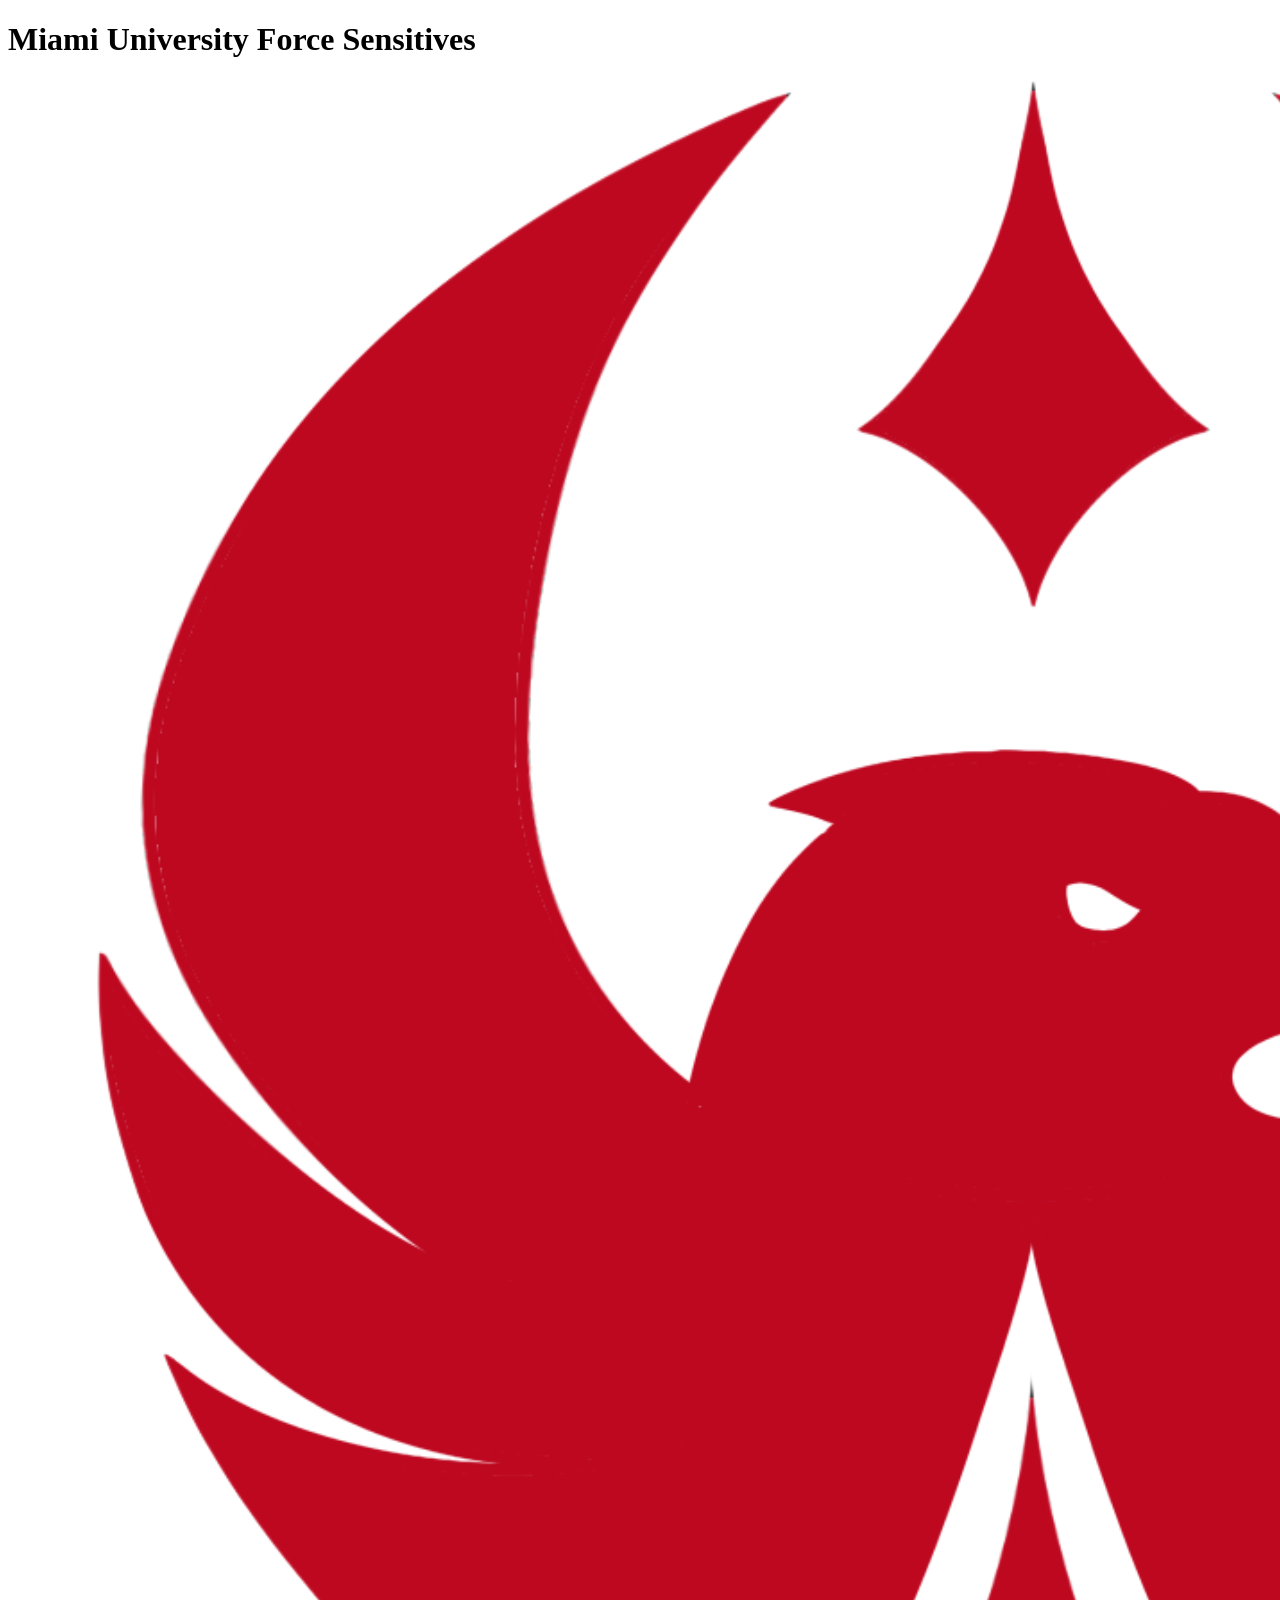
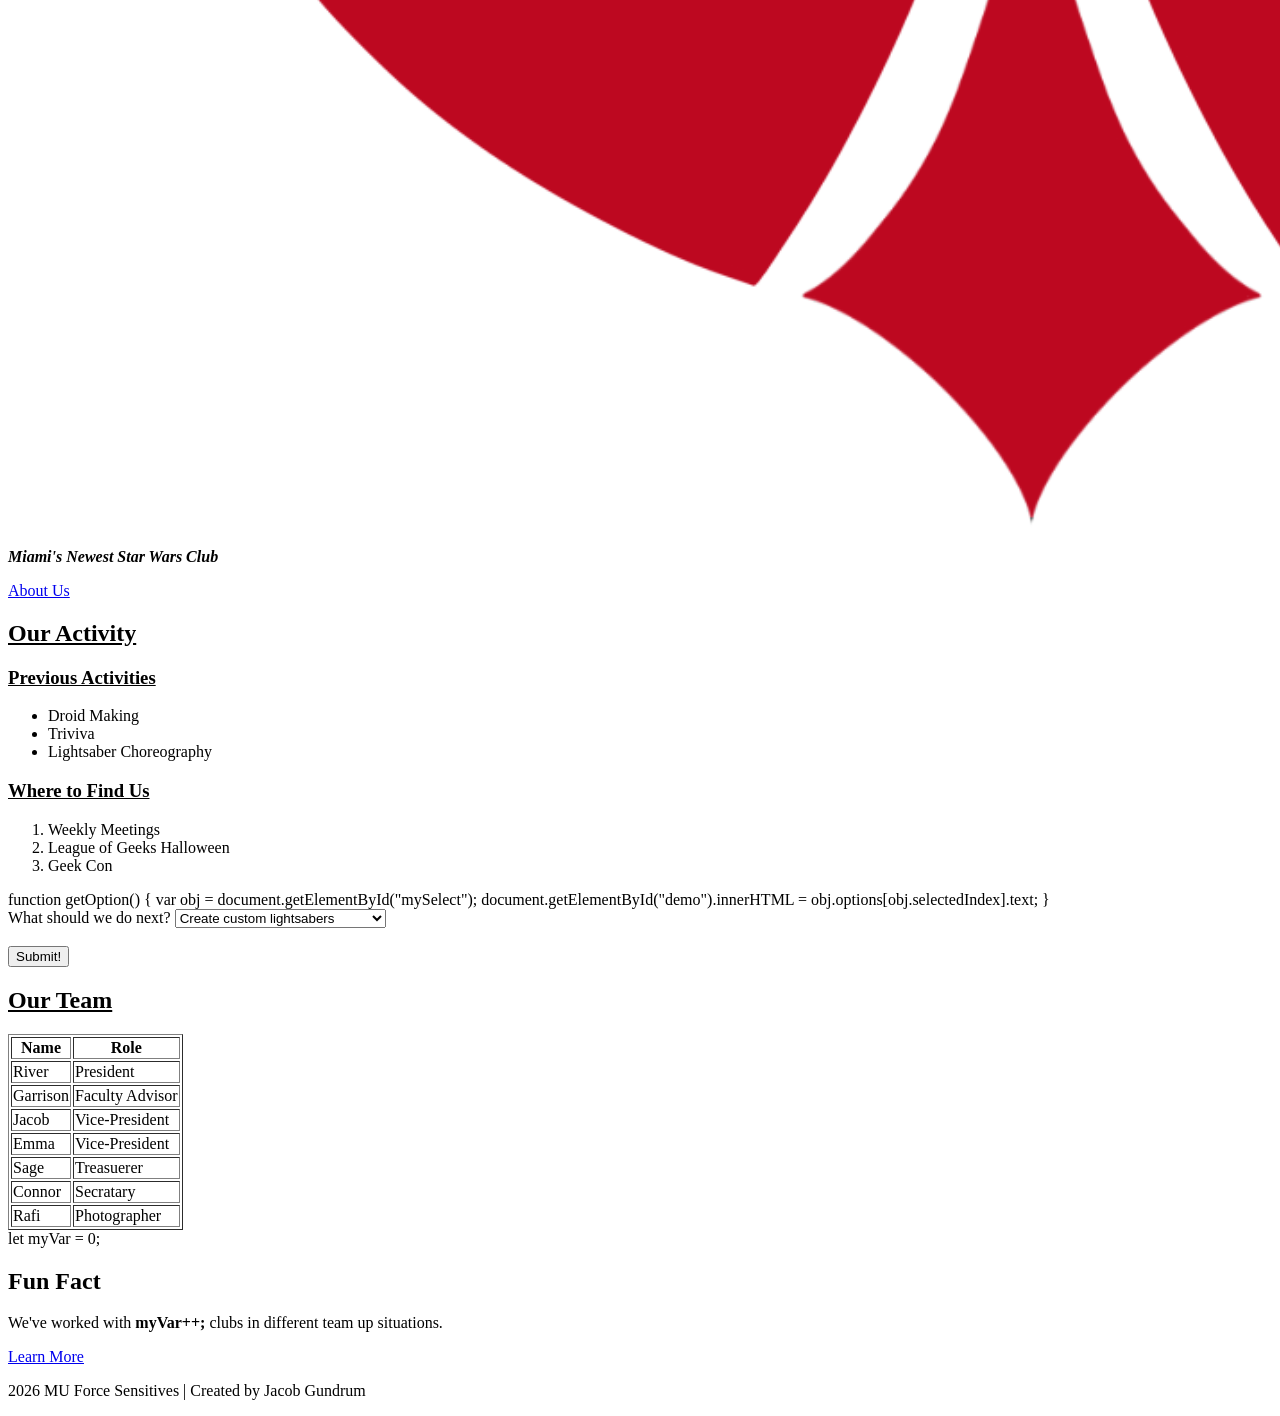
==== index.html @ 42113a05 "Add files via upload" ====
<!DOCTYPE html>
<html lang="en">
    <head>
    <link rel="stylesheet" href="styles.css">
     <meta charset="UTF-8"> 
    <title>Miami University Force Sensitives</title>
</head>

<body>

    <!-- Main Header -->
    <header>
        <h1>Miami University Force Sensitives</h1>
        <img src="MUFS.png" alt="MUFSLogo">
        <p><b><i>Miami's Newest Star Wars Club</i></b></p>
    </header>
<a href="aboutus.html">About Us</a>
    <section>
        <h2><u>Our Activity</u></h2>
<!-- Activities -->
        <h3><u>Previous Activities</u></h3>
        <ul>
            <li>Droid Making</li>
            <li>Triviva</li>
            <li>Lightsaber Choreography</li>
        </ul>

    
        <h3><u>Where to Find Us</u></h3>
        <ol>
            <li>Weekly Meetings</li>
            <li>League of Geeks Halloween</li>
            <li>Geek Con</li>
        </ol>
    </section>

function getOption() {
var obj = document.getElementById("mySelect");
document.getElementById("demo").innerHTML =
obj.options[obj.selectedIndex].text;
}
</script>
<form>
What should we do next?
<select id="mySelect">
<option>Create custom lightsabers</option>
<option>Hold a trivia night</option>
<option>learn to pilot starcraft</option>
<option>make Star Wars themed snacks</option>
</select>
<br><br>
<input type="button" onclick="getOption()" value="Submit!">
</form>


    <!-- Team (in Rank) -->
    <section>
        <h2><u>Our Team</u></h2>

        <table border="1">
            <tr>
                <th>Name</th>
                <th>Role</th>
            </tr>
            <tr>
                <td>River</td>
                <td>President</td>
            </tr>
            <tr>
                <td>Garrison</td>
                <td>Faculty Advisor</td>
            </tr>
              <tr>
                <td>Jacob</td>
                <td>Vice-President</td>
            </tr>
              <tr>
                <td>Emma</td>
                <td>Vice-President</td>
            </tr>
              <tr>
                <td>Sage</td>
                <td>Treasuerer</td>
            </tr>
              <tr>
                <td>Connor</td>
                <td>Secratary</td>
            </tr>
              <tr>
                <td>Rafi</td>
                <td>Photographer</td>
            </tr>
        </table>
    </section>

    <!-- Aside for extra information -->
    <aside>
        let myVar = 0;
        <h2>Fun Fact</h2>
        <p>We've worked with <b>myVar++;</b> clubs in different team up situations.</p>
    </aside>
<a href="learnmore.html">Learn More</a>
    <!-- Footer section -->
    <footer>
        <p>2026 MU Force Sensitives | Created by Jacob Gundrum</p>
    </footer>

</body>
</html>
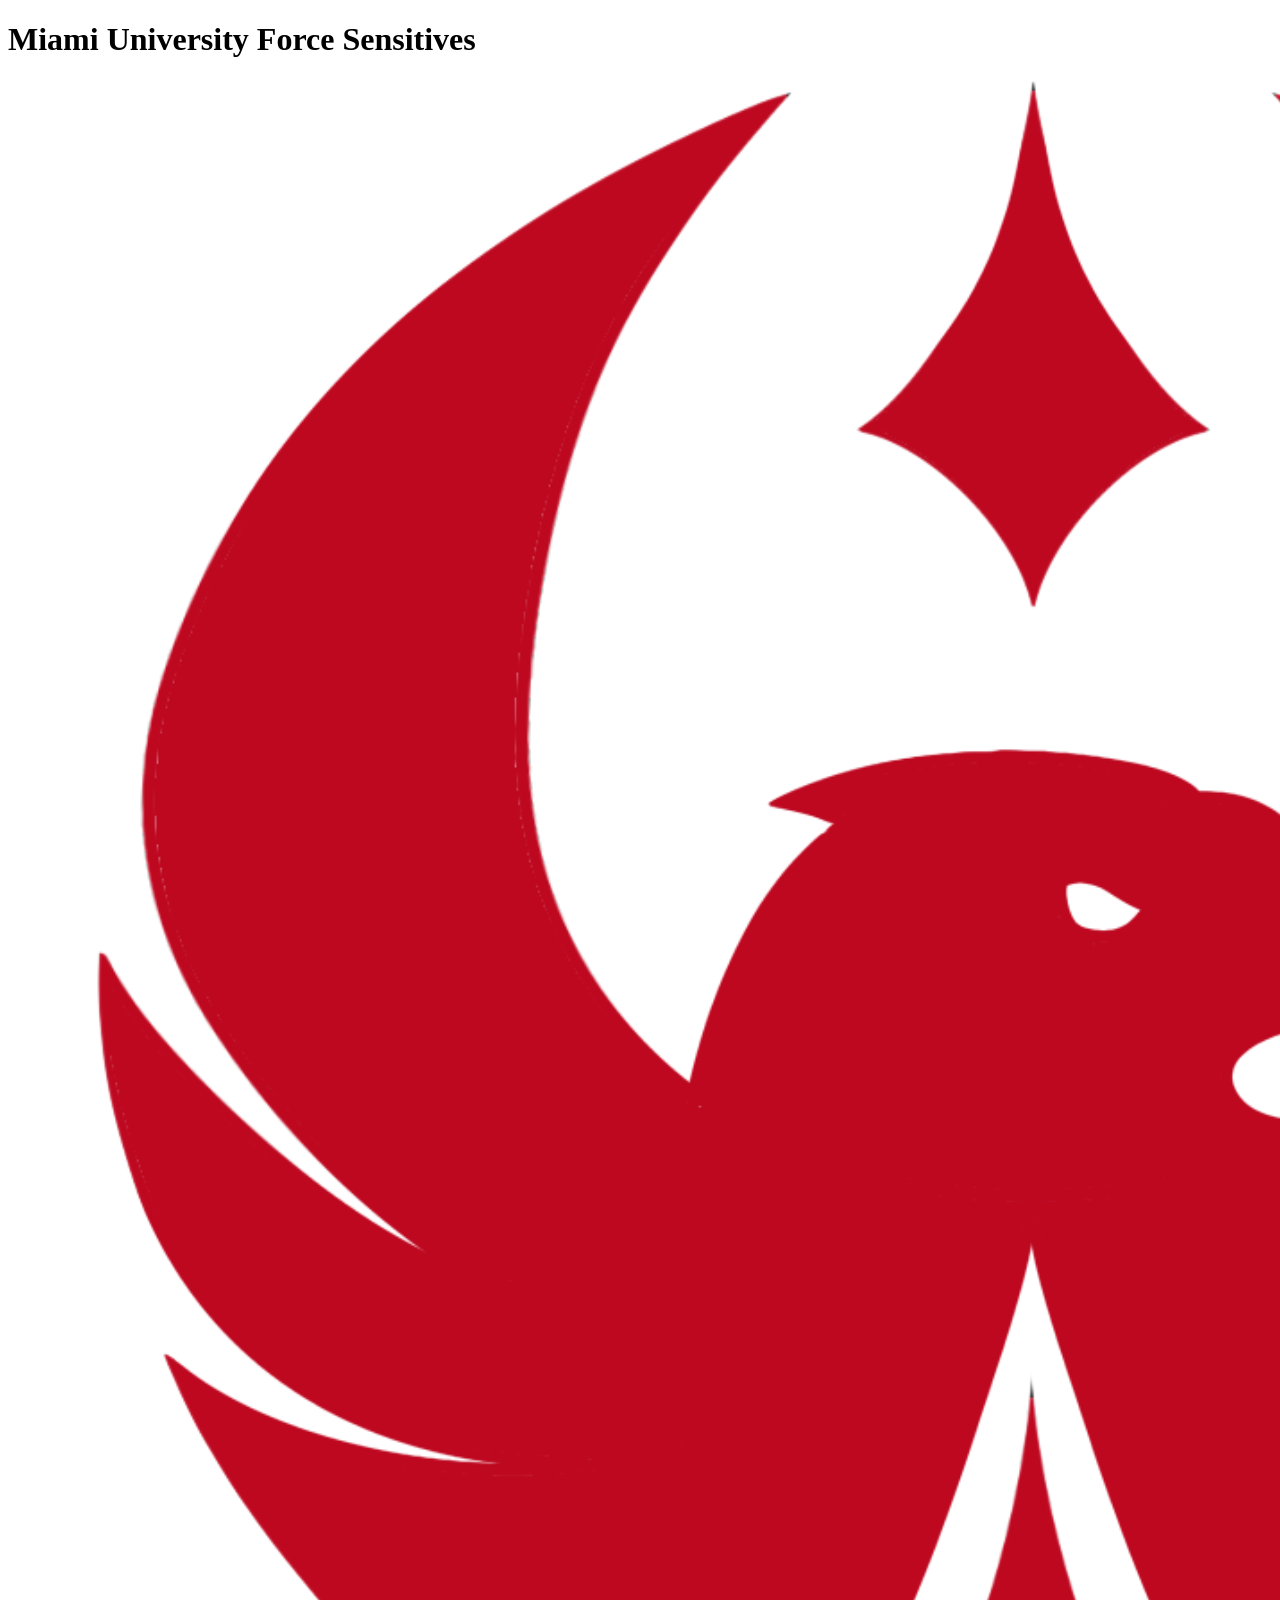
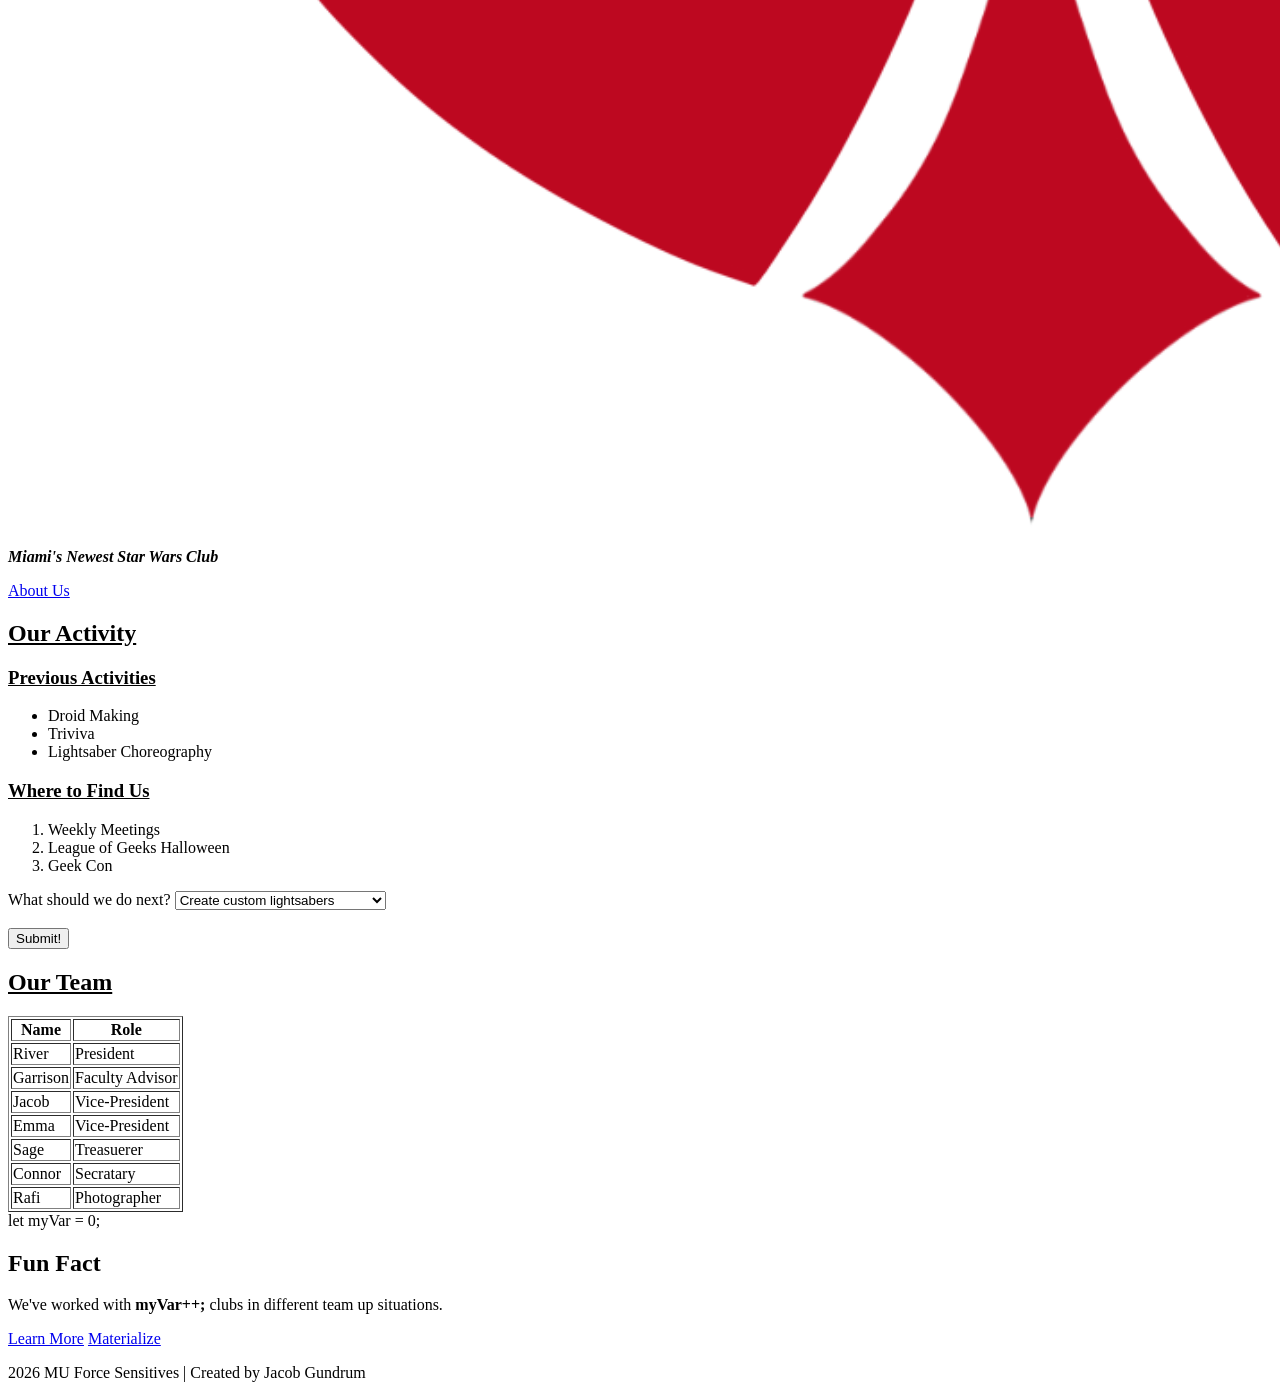
==== commit d477217c: "Fix HTML structure and add new links" ====
--- a/index.html
+++ b/index.html
@@ -34,11 +34,6 @@
         </ol>
     </section>
 
-function getOption() {
-var obj = document.getElementById("mySelect");
-document.getElementById("demo").innerHTML =
-obj.options[obj.selectedIndex].text;
-}
 </script>
 <form>
 What should we do next?
@@ -100,10 +95,11 @@
         <p>We've worked with <b>myVar++;</b> clubs in different team up situations.</p>
     </aside>
 <a href="learnmore.html">Learn More</a>
+<a href="materialize.html">Materialize</a>
     <!-- Footer section -->
     <footer>
         <p>2026 MU Force Sensitives | Created by Jacob Gundrum</p>
     </footer>
 
 </body>
-</html>+</html>
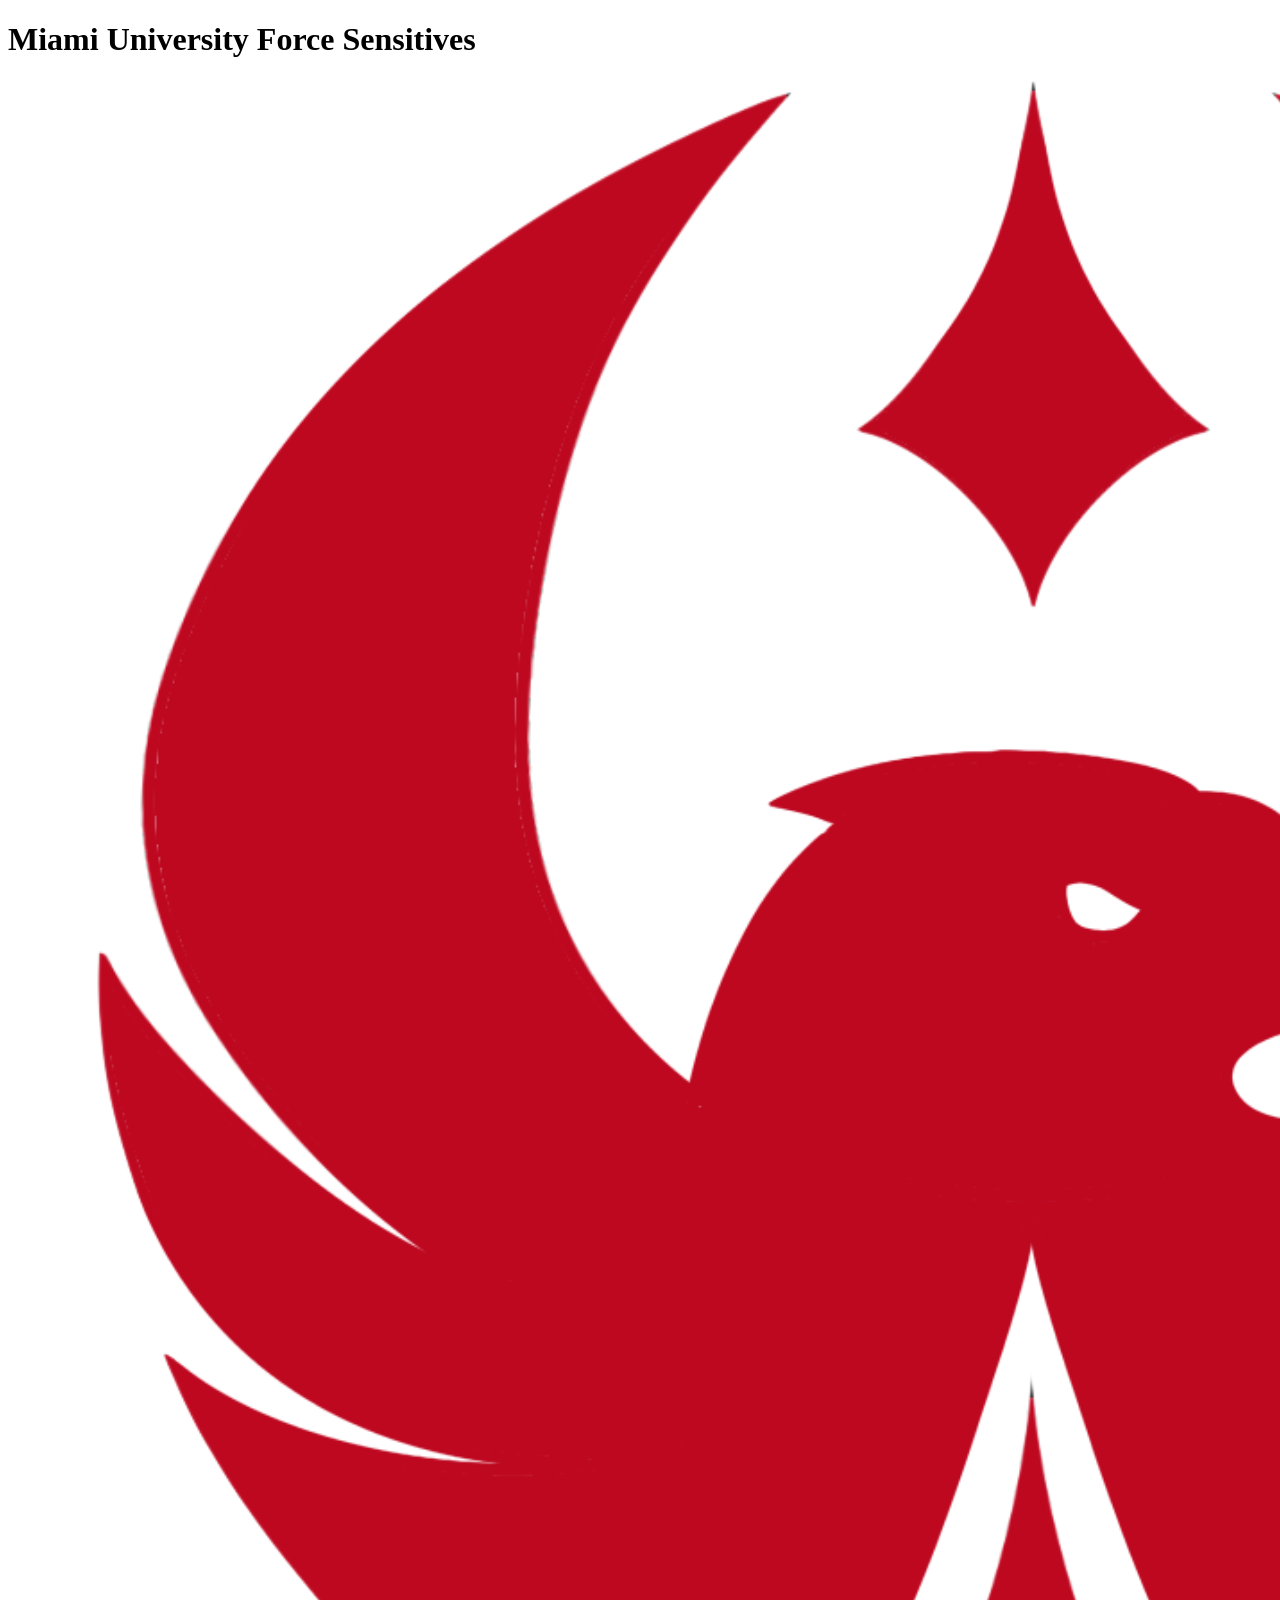
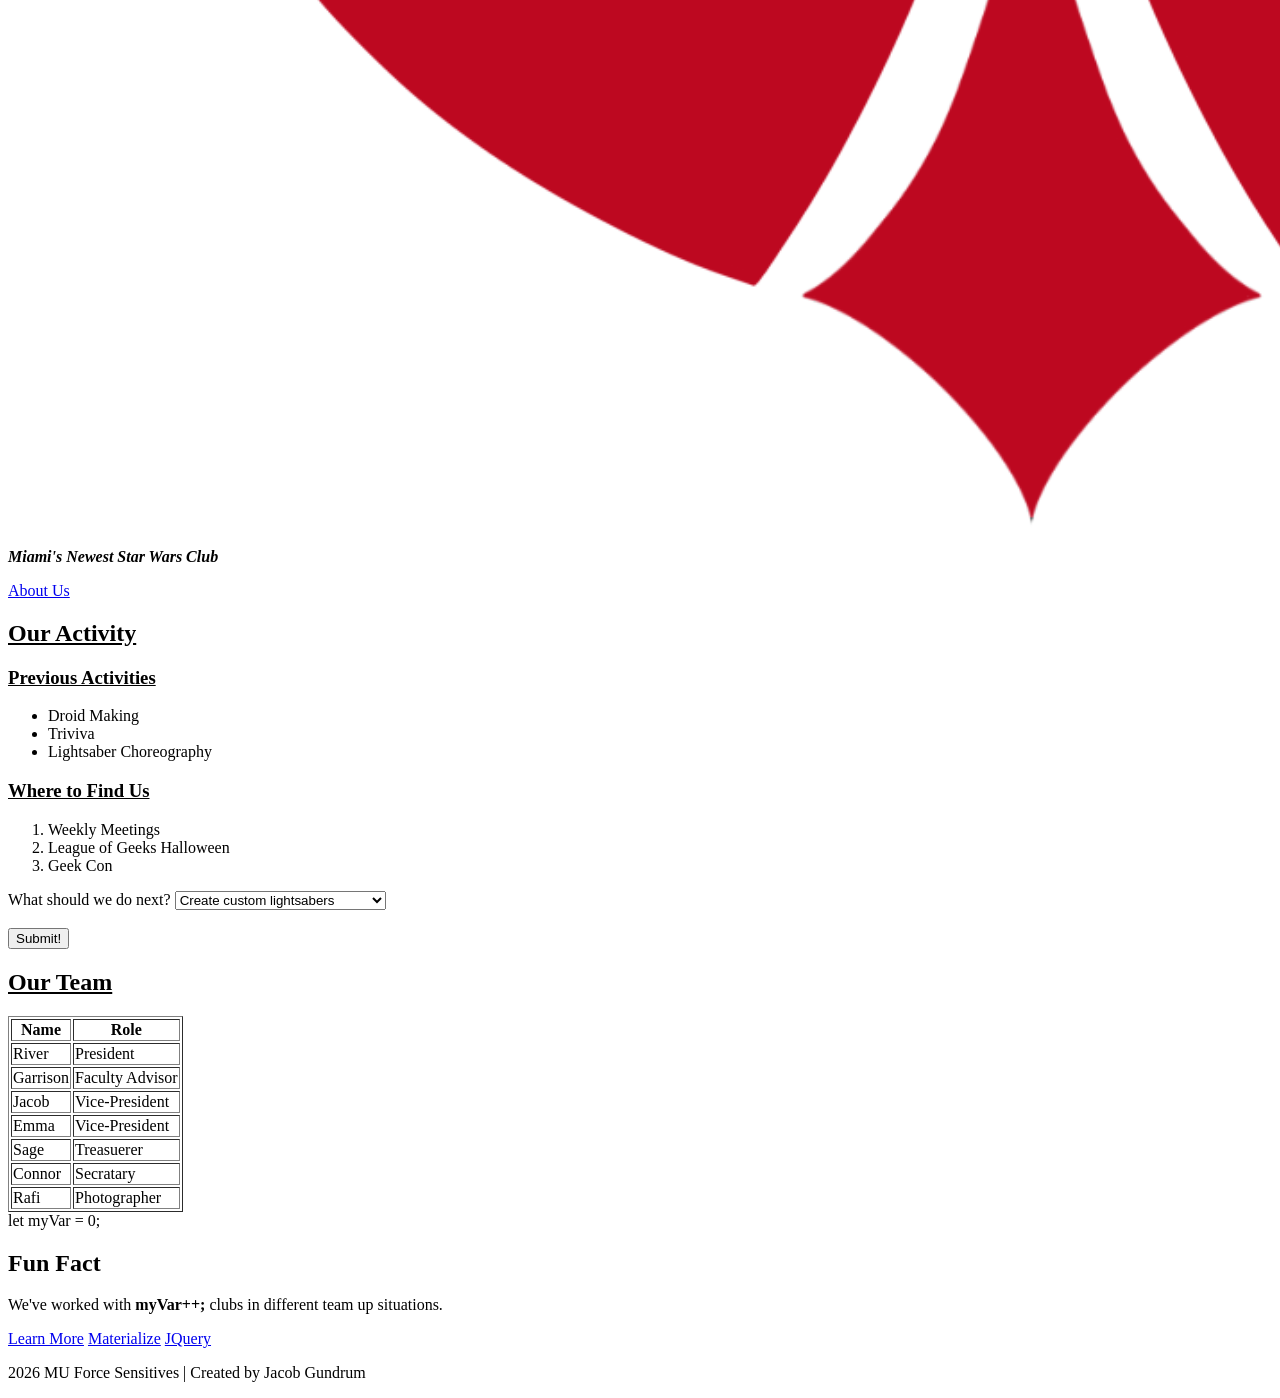
==== commit 9398903c: "Update index.html with JQuery link and formatting fixes Added a link to JQuery and fixed some format" ====
--- a/index.html
+++ b/index.html
@@ -96,6 +96,7 @@
     </aside>
 <a href="learnmore.html">Learn More</a>
 <a href="materialize.html">Materialize</a>
+ <a href="jquery.hmtl">JQuery</a>
     <!-- Footer section -->
     <footer>
         <p>2026 MU Force Sensitives | Created by Jacob Gundrum</p>
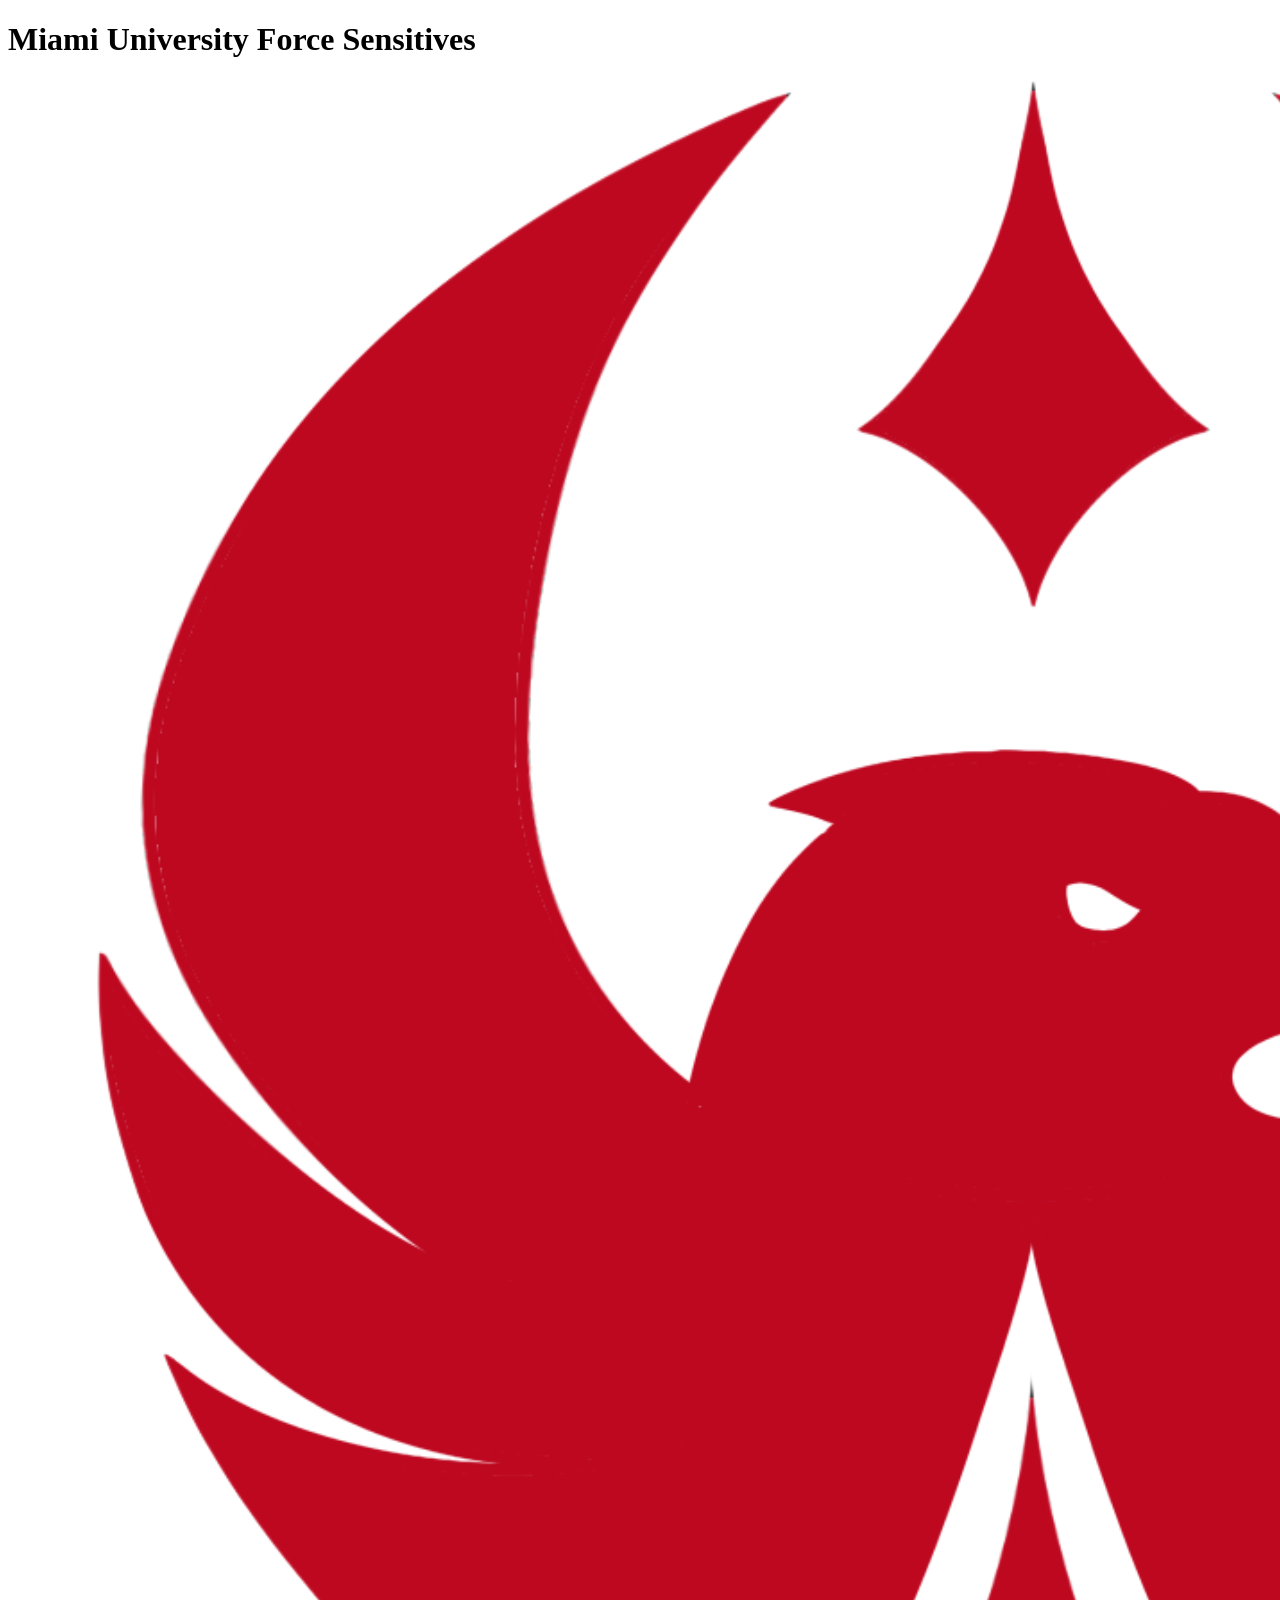
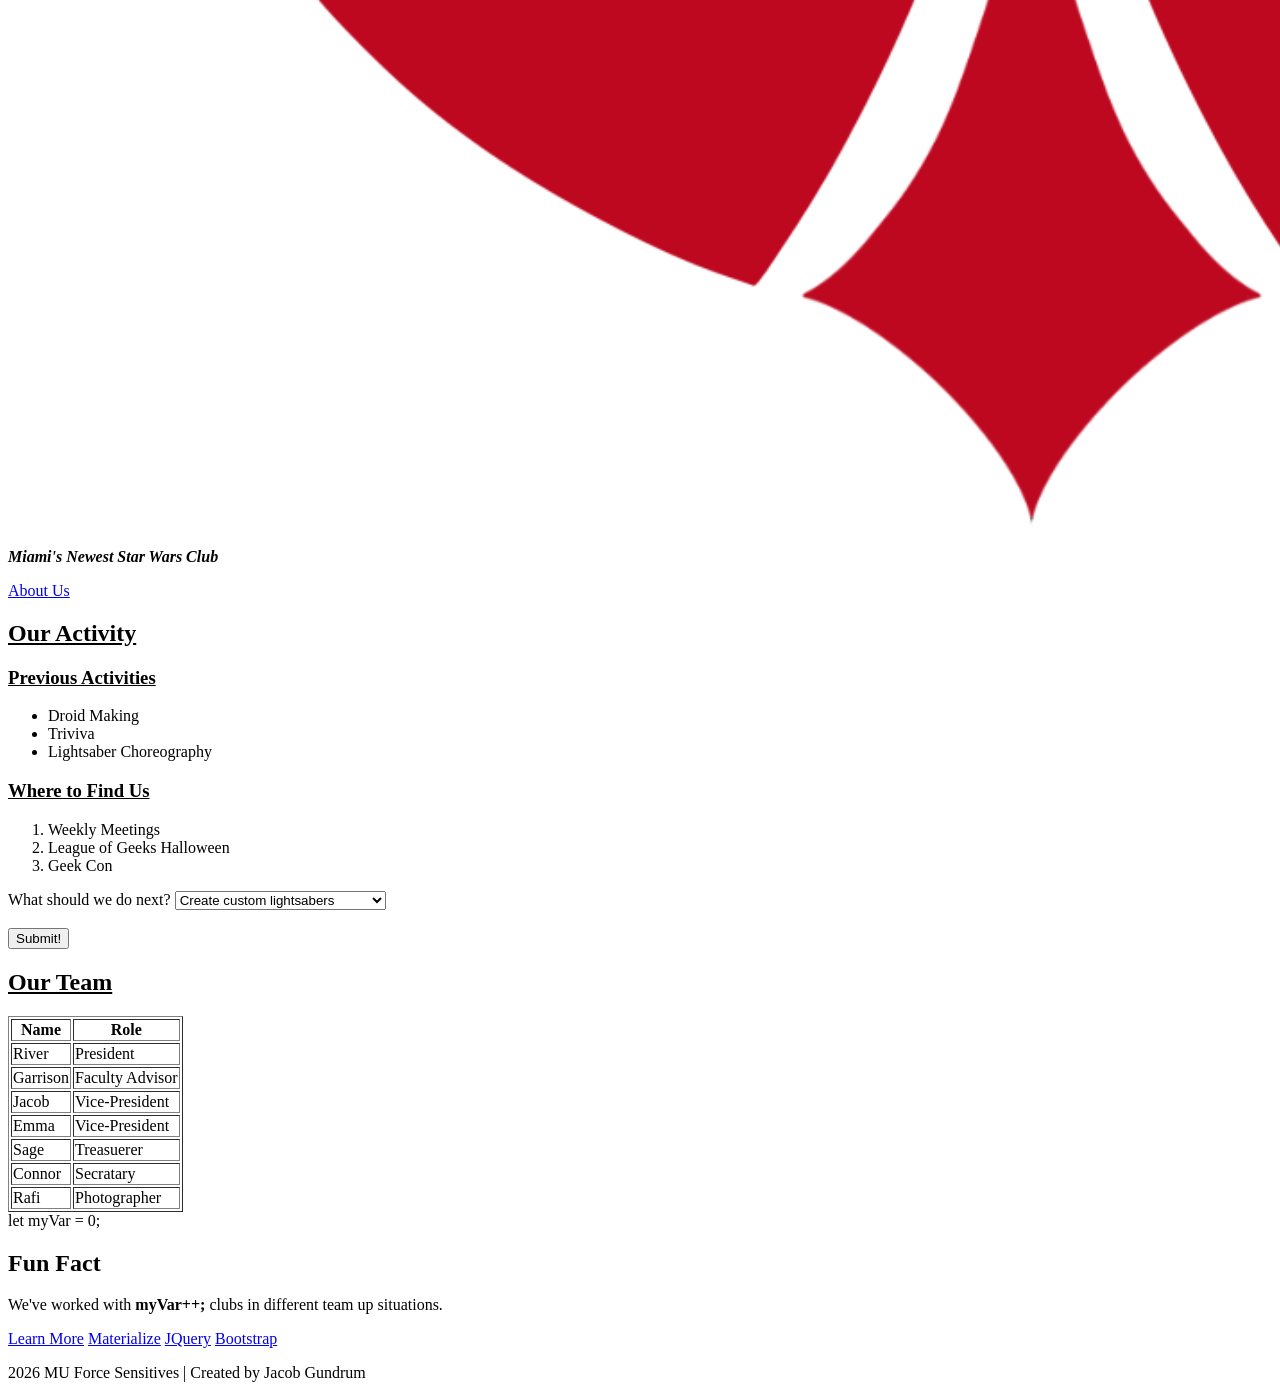
==== commit e13309a0: "Update index.html Added links to Bootstrap and corrected a typo in the JQuery link." ====
--- a/index.html
+++ b/index.html
@@ -97,6 +97,7 @@
 <a href="learnmore.html">Learn More</a>
 <a href="materialize.html">Materialize</a>
  <a href="jquery.hmtl">JQuery</a>
+ <a href="bootstrap.hmtl">Bootstrap</a>
     <!-- Footer section -->
     <footer>
         <p>2026 MU Force Sensitives | Created by Jacob Gundrum</p>
